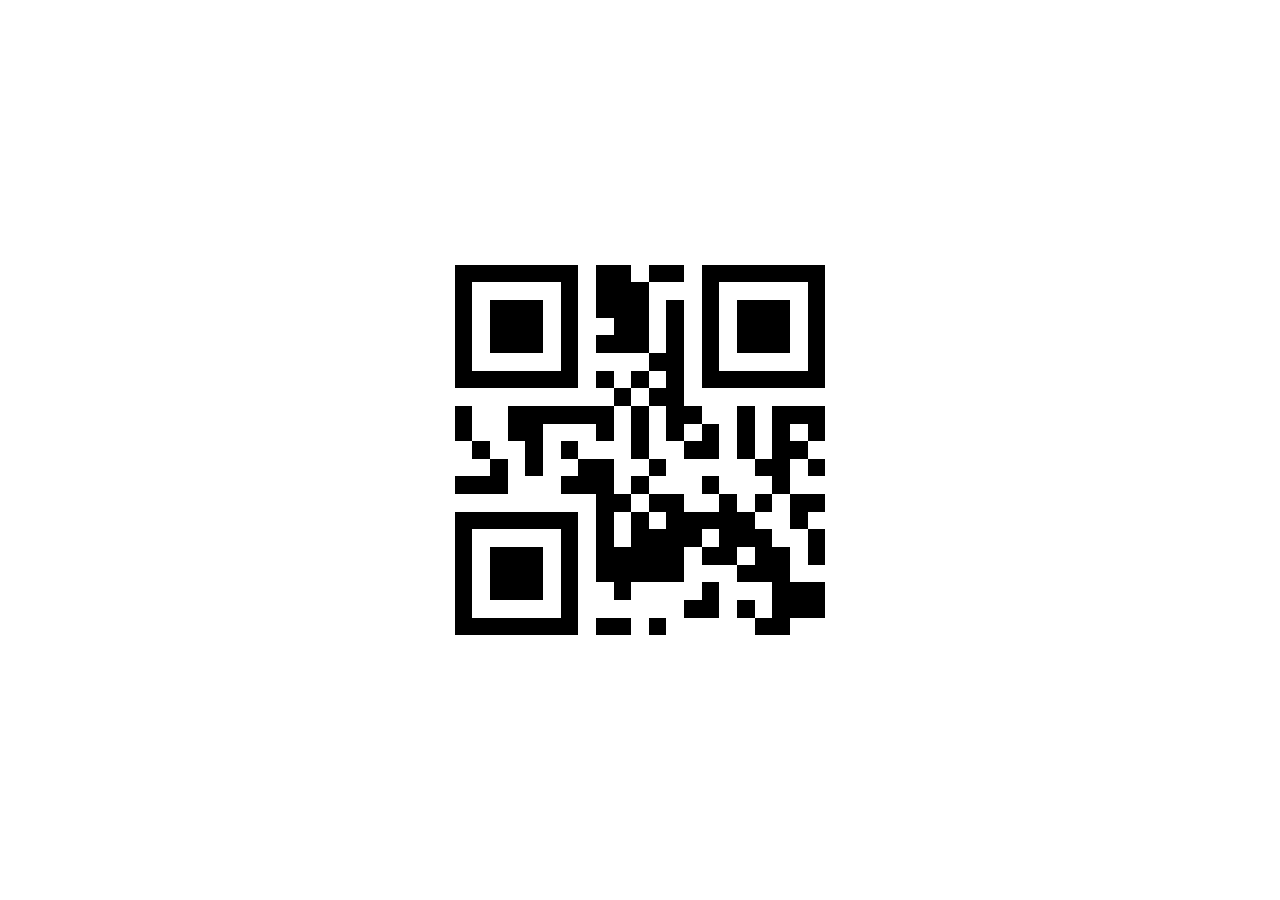
==== svg/index.html @ 349d0437 "Add static QR code generator with shareable URL, SVG download and /svg route The /svg route is serve" ====
<!doctype html>
<html lang="en">
<head>
  <meta charset="utf-8">
  <meta name="viewport" content="width=device-width, initial-scale=1">
  <title>QR SVG</title>
  <style>
    html, body { margin: 0; height: 100%; background: #fff; }
    body { display: grid; place-items: center; font: 14px system-ui, sans-serif; }
    svg { max-width: 100vw; max-height: 100vh; width: auto; height: auto; }
  </style>
</head>
<body>
  <!--
    Fallback for the first visit, before the service worker is installed.
    Once installed, the service worker answers this URL with a real
    image/svg+xml response and this page is never loaded again.
  -->
  <script src="../vendor/qrcode.js"></script>
  <script src="../qr.js"></script>
  <script>
    (function () {
      var opts = QR.parse(new URLSearchParams(location.search));
      try {
        document.body.innerHTML = QR.svg(opts);
      } catch (err) {
        document.body.textContent = 'Cannot encode: text is too long for a QR code.';
      }

      if (!('serviceWorker' in navigator) || navigator.serviceWorker.controller) return;
      // Install the worker, then reload once so this URL becomes a raw SVG.
      navigator.serviceWorker.addEventListener('controllerchange', function () {
        try {
          if (sessionStorage.getItem('qr-sw-reloaded')) return;
          sessionStorage.setItem('qr-sw-reloaded', '1');
        } catch (e) { return; }
        location.reload();
      });
      navigator.serviceWorker.register('../sw.js', { scope: '../' }).catch(function () {});
    })();
  </script>
</body>
</html>
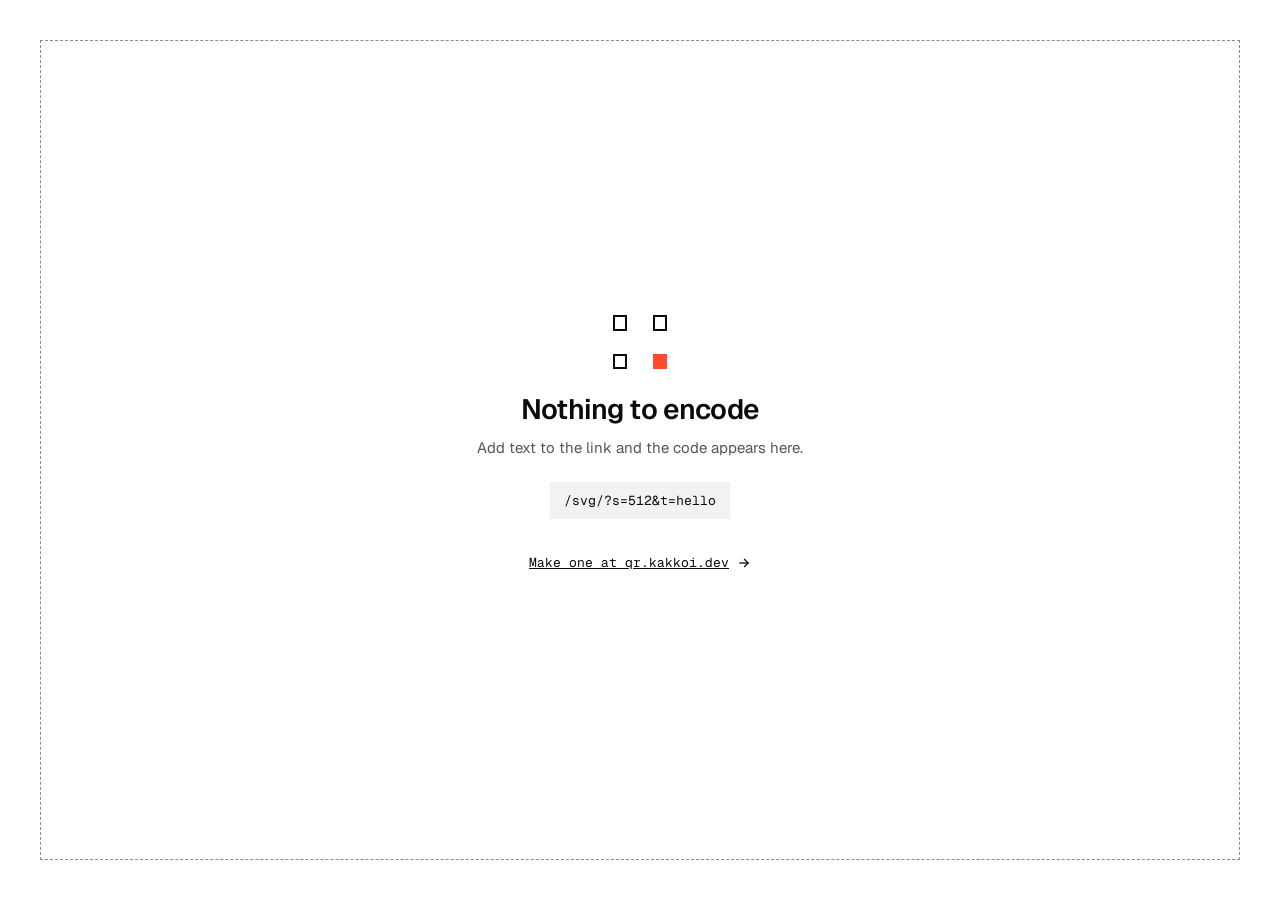
==== commit 549f3b27: "Redesign generator and /svg route per qr.kakkoi.dev spec - Swiss/brutalist layout with Geist fonts a" ====
--- a/svg/index.html
+++ b/svg/index.html
@@ -3,40 +3,152 @@
 <head>
   <meta charset="utf-8">
   <meta name="viewport" content="width=device-width, initial-scale=1">
+  <meta name="robots" content="noindex">
   <title>QR SVG</title>
+  <link rel="stylesheet" href="https://fonts.googleapis.com/css2?family=Geist:wght@400;600&family=Geist+Mono:wght@400&display=swap">
+  <link rel="stylesheet" href="../tokens.css">
   <style>
-    html, body { margin: 0; height: 100%; background: #fff; }
-    body { display: grid; place-items: center; font: 14px system-ui, sans-serif; }
-    svg { max-width: 100vw; max-height: 100vh; width: auto; height: auto; }
+    html, body { margin: 0; height: 100%; background: var(--paper); color: var(--ink); }
+    body { overflow: hidden; font-family: var(--font-sans); }
+
+    /* The code fills the shorter side of the viewport; its 4-module quiet
+       zone is part of the viewBox. */
+    .stage {
+      width: 100vw;
+      height: 100vh;
+      height: 100dvh;
+      display: grid;
+      place-items: center;
+    }
+    .stage svg {
+      display: block;
+      width: min(100vw, 100vh);
+      height: min(100vw, 100vh);
+      width: min(100vw, 100dvh);
+      height: min(100vw, 100dvh);
+    }
+
+    .empty {
+      box-sizing: border-box;
+      width: 100vw;
+      height: 100vh;
+      height: 100dvh;
+      padding: min(40px, 7vmin);
+      overflow: auto;
+    }
+    .empty[hidden], .stage[hidden] { display: none; }
+    .empty-box {
+      box-sizing: border-box;
+      min-height: 100%;
+      border: 1px dashed var(--dashed);
+      display: flex;
+      flex-direction: column;
+      align-items: center;
+      justify-content: center;
+      gap: 22px;
+      padding: min(32px, 6vmin);
+      text-align: center;
+    }
+    .glyph {
+      display: grid;
+      grid-template-columns: repeat(3, minmax(0, 1fr));
+      gap: 6px;
+      width: 54px;
+      height: 54px;
+    }
+    .glyph .o { border: 2px solid var(--ink); }
+    .glyph .a { background: var(--accent); }
+    .copy { display: flex; flex-direction: column; gap: 10px; }
+    h1 { margin: 0; font-size: 28px; font-weight: 600; letter-spacing: -0.03em; }
+    p { margin: 0; font-size: 15px; line-height: 1.5; color: var(--muted); }
+    code {
+      background: var(--code-bg);
+      padding: 10px 14px;
+      font-family: var(--font-mono);
+      font-size: 13px;
+      overflow-wrap: anywhere;
+    }
+    a {
+      display: flex;
+      align-items: center;
+      gap: 8px;
+      min-height: 44px;
+      color: var(--ink);
+      font-family: var(--font-mono);
+      font-size: 13px;
+    }
+    a:hover { color: var(--muted); }
+    a svg { width: 14px; height: 14px; fill: none; stroke: currentColor; stroke-width: 2.2; stroke-linecap: square; }
   </style>
 </head>
 <body>
-  <!--
-    Fallback for the first visit, before the service worker is installed.
-    Once installed, the service worker answers this URL with a real
-    image/svg+xml response and this page is never loaded again.
-  -->
+  <div class="stage" id="stage" hidden></div>
+
+  <main class="empty" id="empty" hidden>
+    <div class="empty-box">
+      <div class="glyph" aria-hidden="true">
+        <span class="o"></span><span></span><span class="o"></span>
+        <span></span><span></span><span></span>
+        <span class="o"></span><span></span><span class="a"></span>
+      </div>
+      <div class="copy">
+        <h1 id="empty-title">Nothing to encode</h1>
+        <p id="empty-body">Add text to the link and the code appears here.</p>
+      </div>
+      <code>/svg/?s=512&amp;t=hello</code>
+      <a href="../">Make one at qr.kakkoi.dev
+        <svg viewBox="0 0 24 24" aria-hidden="true"><path d="M5 12h14"/><path d="M13 6l6 6-6 6"/></svg>
+      </a>
+    </div>
+  </main>
+
   <script src="../vendor/qrcode.js"></script>
   <script src="../qr.js"></script>
   <script>
     (function () {
       var opts = QR.parse(new URLSearchParams(location.search));
-      try {
-        document.body.innerHTML = QR.svg(opts);
-      } catch (err) {
-        document.body.textContent = 'Cannot encode: text is too long for a QR code.';
+      var empty = document.getElementById('empty');
+
+      if (!opts.text) {
+        empty.hidden = false;
+        return;
       }
 
-      if (!('serviceWorker' in navigator) || navigator.serviceWorker.controller) return;
-      // Install the worker, then reload once so this URL becomes a raw SVG.
-      navigator.serviceWorker.addEventListener('controllerchange', function () {
-        try {
-          if (sessionStorage.getItem('qr-sw-reloaded')) return;
-          sessionStorage.setItem('qr-sw-reloaded', '1');
-        } catch (e) { return; }
-        location.reload();
-      });
-      navigator.serviceWorker.register('../sw.js', { scope: '../' }).catch(function () {});
+      var code;
+      try {
+        code = QR.encode(opts.text, opts.ecc);
+      } catch (e) {
+        document.getElementById('empty-title').textContent = 'Too long to encode';
+        document.getElementById('empty-body').textContent = 'Too long for a QR code — shorten the text.';
+        empty.hidden = false;
+        return;
+      }
+
+      var NS = 'http://www.w3.org/2000/svg';
+      var dim = code.count + opts.margin * 2;
+      var svg = document.createElementNS(NS, 'svg');
+      svg.setAttribute('viewBox', '0 0 ' + dim + ' ' + dim);
+      svg.setAttribute('shape-rendering', 'crispEdges');
+      svg.setAttribute('role', 'img');
+      svg.setAttribute('aria-label', 'QR code: ' + opts.text);
+      if (opts.bg !== 'none') {
+        var rect = document.createElementNS(NS, 'rect');
+        rect.setAttribute('width', '100%');
+        rect.setAttribute('height', '100%');
+        rect.setAttribute('fill', '#' + opts.bg);
+        svg.appendChild(rect);
+      } else {
+        document.documentElement.style.background = 'transparent';
+        document.body.style.background = 'transparent';
+      }
+      var path = document.createElementNS(NS, 'path');
+      path.setAttribute('d', code.path(opts.margin));
+      path.setAttribute('fill', '#' + opts.ink);
+      svg.appendChild(path);
+
+      var stage = document.getElementById('stage');
+      stage.appendChild(svg);
+      stage.hidden = false;
     })();
   </script>
 </body>
--- a/tokens.css
+++ b/tokens.css
@@ -0,0 +1,54 @@
+/* qr.kakkoi.dev design tokens. Fonts are loaded from the HTML. */
+
+:root {
+  /* colour */
+  --ink: #0B0B0C;
+  --paper: #FFFFFF;
+  --muted: #55555A;
+  --code-bg: #F2F2F0;
+  --hairline: #D6D6D3;
+  --dashed: #8A8A8F;
+  --accent: #FF4A2B; /* decorative only, never text on white */
+
+  /* QR ink presets */
+  --qr-black: #0B0B0C;
+  --qr-blue: #1E3BC8;
+  --qr-red: #B8301B;
+  --qr-green: #0D6444;
+
+  /* type */
+  --font-sans: "Geist", system-ui, sans-serif;
+  --font-mono: "Geist Mono", ui-monospace, monospace;
+  --fs-h1: clamp(52px, 8vw, 96px);
+  --fs-h2: 40px;
+  --fs-h3: 20px;
+  --fs-lead: 19px;
+  --fs-body: 15px;
+  --fs-label: 13px;
+  --fs-meta: 12px;
+  --fs-input: 18px;
+
+  /* shape & space */
+  --border: 1px solid var(--ink);
+  --radius: 0;
+  --container: 1280px;
+  --gutter: clamp(20px, 4vw, 32px);
+  --section-gap: clamp(56px, 8vw, 88px);
+  --tap: 44px;
+  --btn-h-primary: 56px;
+}
+
+@media (max-width: 767px) {
+  :root {
+    --fs-h1: 52px;
+    --fs-h2: 32px;
+    --fs-h3: 18px;
+    --fs-body: 14px;
+    --fs-input: 16px; /* prevents iOS zoom */
+    --gutter: 20px;
+    --tap: 48px;
+    --btn-h-primary: 52px;
+  }
+}
+
+:focus-visible { outline: 2px solid var(--ink); outline-offset: 2px; }
